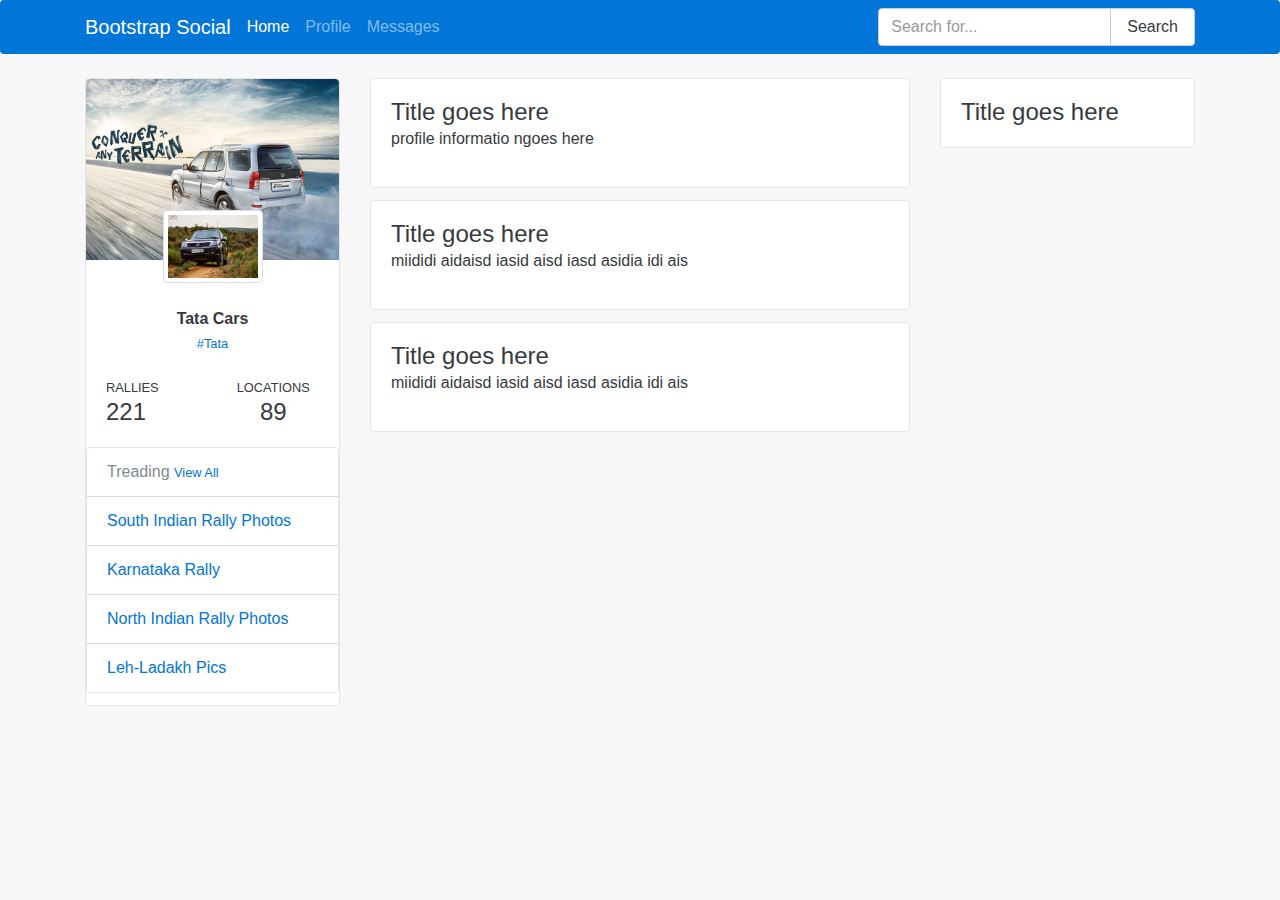
==== Bootstrap-facebook-web-design/index.html @ 67c42d11 "Bootstrap-socialmedia-design" ====
<!doctype html>

<head>
    <!-- Required meta tags always come first -->
    <meta charset="utf-8">
    <meta name="viewport" content="width=device-width, initial-scale=1, shrink-to-fit=no">
    <meta http-equiv="x-ua-compatible" content="ie=edge">

    <title>Introduction to Bootstrap</title>

    <!-- Bootstrap CSS -->
    <link rel="stylesheet" type="text/css" href="css/bootstrap.css">




    <!-- jQuery first, then Bootstrap JS. -->
    <script type="text/javascript" src="js/jquery.min.js"></script>
    <script type="text/javascript" src="js/tether.min.js"></script>
    <script type="text/javascript" src="js/bootstrap.js"></script>
</head>

<body class="bg-faded">

    <nav class="navbar navbar-dark bg-primary">

        <div class="container">

            <button class="navbar-toggler hidden-md-up" type="button" data-toggle="collapse" data-target="#collapsingNavbar">
                    &#9776;
            </button>

            <div class="collapse navbar-toggleable-sm" id="collapsingNavbar">

                <a class="navbar-brand hidden-sm-down" href="#">Bootstrap Social</a>

                <ul class="nav navbar-nav">
                    <li class="nav-item active">
                        <a class="nav-link" href="#">Home</a>
                    </li>
                    <li class="nav-item">
                        <a class="nav-link" href="#">Profile</a>
                    </li>
                    <li class="nav-item">
                        <a class="nav-link" href="#" data-toggle="modal" data-target="#messages">Messages</a>
                    </li>
                </ul>

                <form class="pull-xs-right hidden-sm-down">
                    <div class="input-group ">
                        <input type="text" class="form-control" placeholder="Search for...">
                        <span class="input-group-btn">
                            <button class="btn btn-secondary" type="button">Search</button>
                        </span>
                    </div>
                </form>

            </div>

        </div>

    </nav>
    <div class="container p-t-2">

        <div class="row">
            <div class="col-lg-3 col-md-4 col-xs-12">
                <div class="card">
                    <img class="card-img-top" src="img/background.jpg" width="100%">
                    <div class="card-block text-xs-center">
                        <img class="img-thumbnail m-b-2" src="img/thumb.jpg" style="max-width: 100px; margin-top: -70px">
                        <p class="card-title m-b-0"><strong>Tata Cars</strong></p>
                        <a href="#">
                        <small>#Tata</small></a>
                    </div>
                    <div class="card-block p-t-0">
                        <div class="row">
                            <div class="col-xs-6">
                                <small class="text-muter text-uppercase"> Rallies</small>
                                <span class="h4 text-xs-center">221</span>
                            </div>
                            <div class="col-xs-6 text-xs-center">
                                <small class="text-muter text-uppercase"> Locations</small>
                                <span class="h4">89</span>

                            </div>
                        </div>

                    </div>
                    <div class="card hidden-md-down">
                        <ul class="list-group list-group-flush">
                            <li class="list-group-item text-muted">
                                Treading
                                <small><a href="#">View All</a></small>
                            </li>
                            <li class="list-group-item"><a href="#">South Indian Rally Photos</a></li>
                            <li class="list-group-item"><a href="#">Karnataka Rally</a></li>

                            <li class="list-group-item"><a href="#">North Indian Rally Photos</a></li>

                            <li class="list-group-item"><a href="#">Leh-Ladakh Pics</a></li>


                        </ul>
                    </div>
                </div>


            </div>
            <div class="col-lg-6 col-md-8 col-xs-12 ">
                <div class="card">
                    <div class="card-block">
                        <span class="h4 card-title">Title goes here</span>
                        <p>profile informatio ngoes here</p>
                    </div>

                </div>
                <div class="card">
                    <div class="card-block">
                        <span class="h4 card-title">Title goes here</span>
                        <p>miididi aidaisd iasid aisd iasd asidia idi ais</p>

                    </div>

                </div>

                <div class="card">
                    <div class="card-block">
                        <span class="h4 card-title">Title goes here</span>
                        <p>miididi aidaisd iasid aisd iasd asidia idi ais</p>
                    </div>

                </div>
            </div>

            <div class="col-lg-3 col-md-12 col-xs-12 hidden-xs-down">
                <div class="card">
                    <div class="card-block">
                        <span class="h4 card-title">Title goes here</span>
                    </div>
                </div>
            </div>

        </div>
    </div>



</body>

</html>
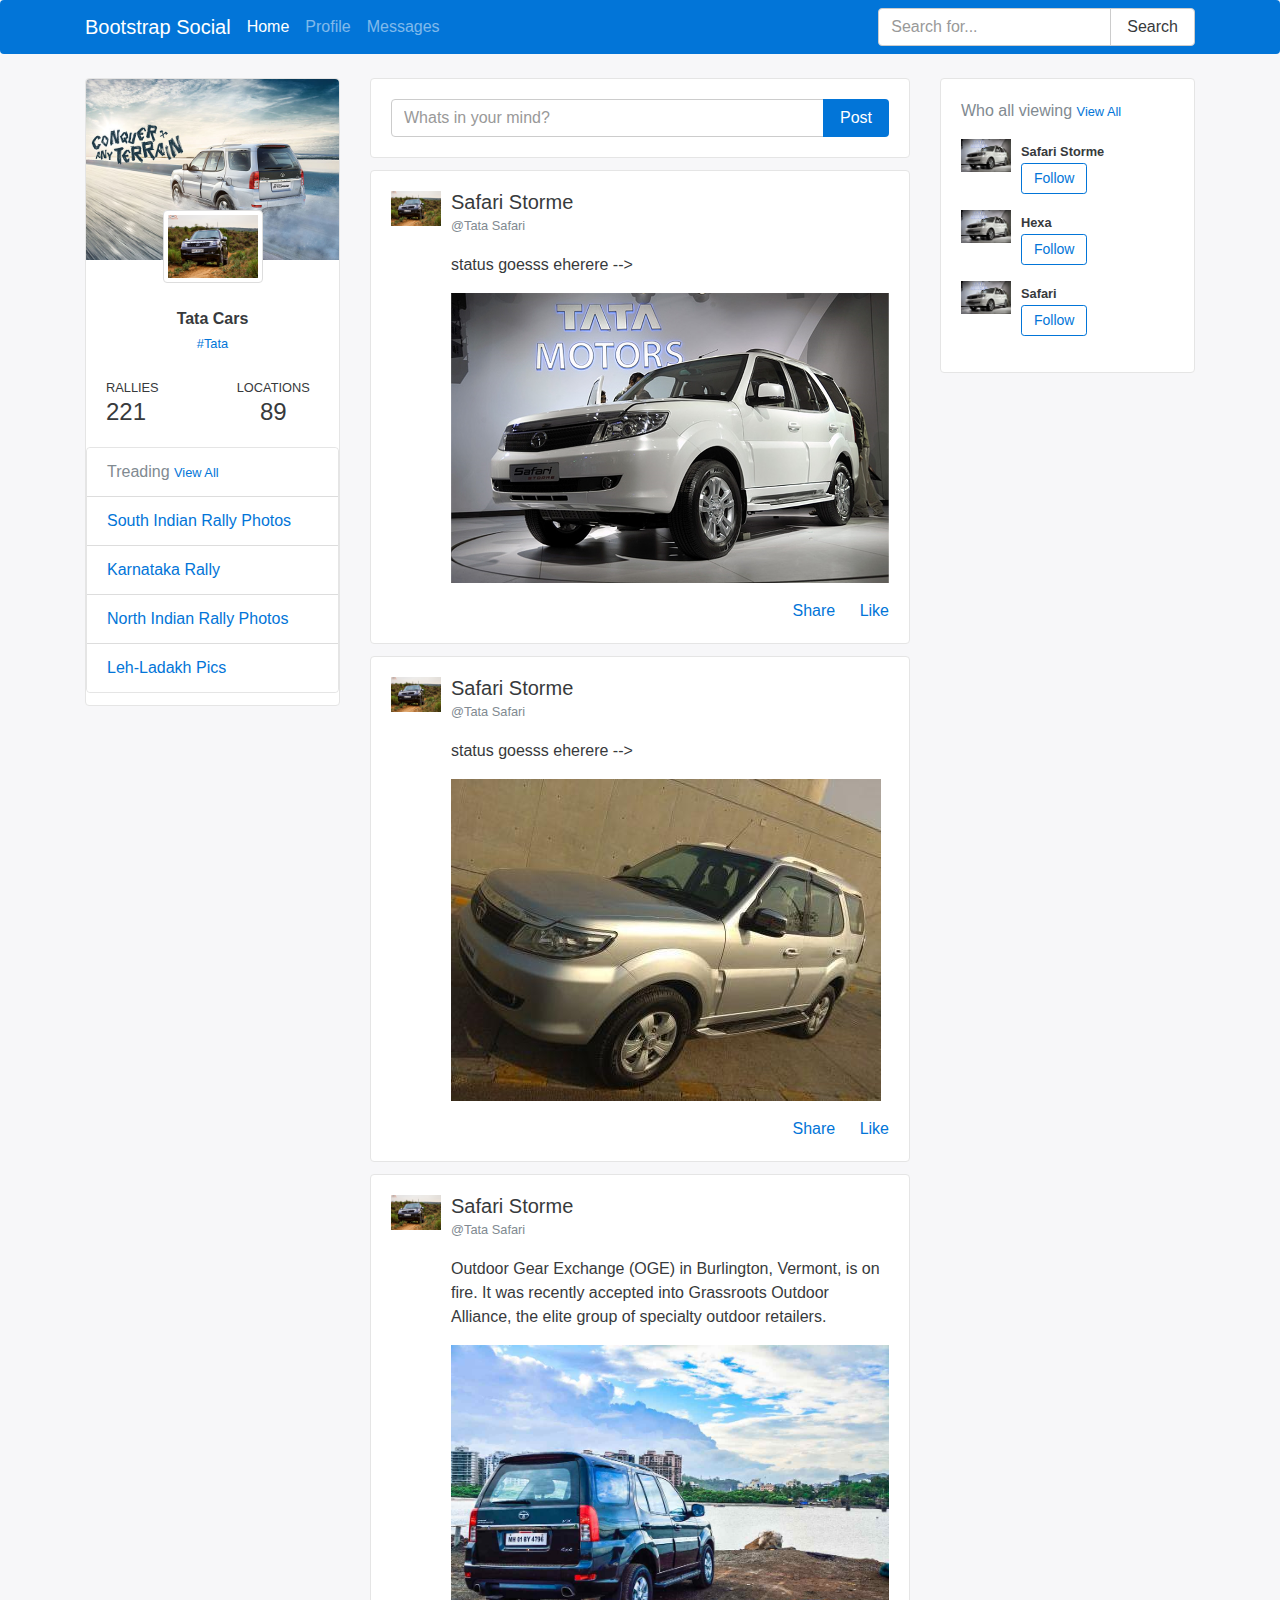
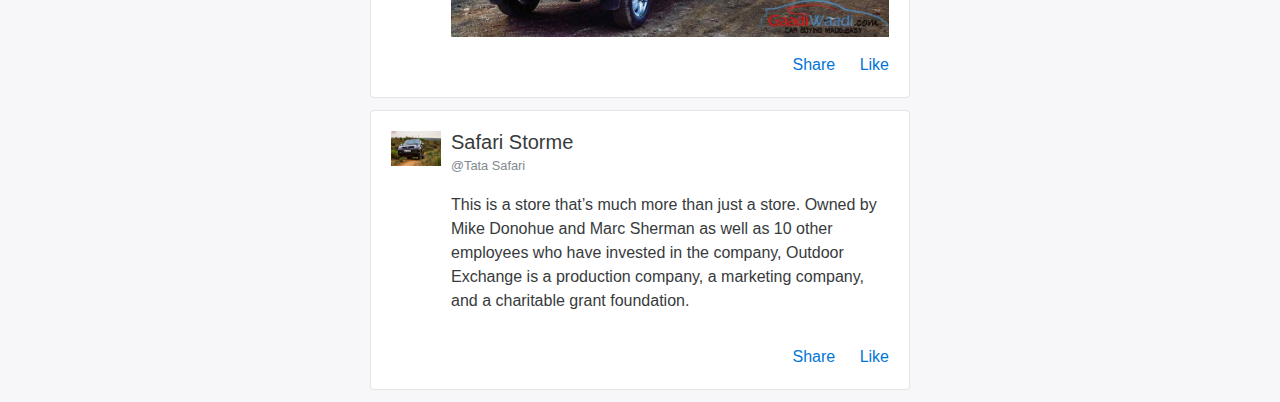
==== commit a840f353: "modal and profile page added" ====
--- a/Bootstrap-facebook-web-design/index.html
+++ b/Bootstrap-facebook-web-design/index.html
@@ -36,10 +36,10 @@
 
                 <ul class="nav navbar-nav">
                     <li class="nav-item active">
-                        <a class="nav-link" href="#">Home</a>
+                        <a class="nav-link" href="index.html">Home</a>
                     </li>
-                    <li class="nav-item">
-                        <a class="nav-link" href="#">Profile</a>
+                    <li class="nav-item ">
+                        <a class="nav-link" href="profile.html">Profile</a>
                     </li>
                     <li class="nav-item">
                         <a class="nav-link" href="#" data-toggle="modal" data-target="#messages">Messages</a>
@@ -107,27 +107,104 @@
 
             </div>
             <div class="col-lg-6 col-md-8 col-xs-12 ">
-                <div class="card">
-                    <div class="card-block">
-                        <span class="h4 card-title">Title goes here</span>
-                        <p>profile informatio ngoes here</p>
-                    </div>
-
-                </div>
-                <div class="card">
-                    <div class="card-block">
-                        <span class="h4 card-title">Title goes here</span>
-                        <p>miididi aidaisd iasid aisd iasd asidia idi ais</p>
-
-                    </div>
-
-                </div>
-
-                <div class="card">
-                    <div class="card-block">
-                        <span class="h4 card-title">Title goes here</span>
-                        <p>miididi aidaisd iasid aisd iasd asidia idi ais</p>
-                    </div>
+                <div class=" card card-block">
+                    <div class="input-group">
+                        <input type="text" class="form-control" placeholder="Whats in your mind?">
+                        <span class="input-group-btn">
+                        <button type="button" class="btn bg-primary">Post</button></span>
+                    </div>
+                </div>
+                <div class="card card-block">
+                    <div class="media">
+                        <a href="#" class="media-left">
+                            <img src="img/thumb.jpg" class="media-object" style="max-width: 50px">
+                            </a>
+                        <div class="media-body">
+                            <h5 class="media-heading m-b-0">Safari Storme</h5>
+                            <div class="m-b-1 text-muted">
+                                <small>@Tata Safari</small>
+                            </div>
+                            <p> status goesss eherere --></p>
+                            <img class="img-fluid" src="img/tata-cars1.jpg">
+
+                        </div>
+                    </div>
+                    <div class="text-xs-right">
+                        <a href="#" class="card-link">Share</a>
+                        <a href="#" class="card-link">Like</a>
+
+
+                    </div>
+
+
+                </div>
+                <div class="card card-block">
+                    <div class="media">
+                        <a href="#" class="media-left">
+                            <img src="img/thumb.jpg" class="media-object" style="max-width: 50px">
+                            </a>
+                        <div class="media-body">
+                            <h5 class="media-heading m-b-0">Safari Storme</h5>
+                            <div class="m-b-1 text-muted">
+                                <small>@Tata Safari</small>
+                            </div>
+                            <p> status goesss eherere --></p>
+                            <img class="img-fluid" src="img/tata-cars-2.jpg">
+
+                        </div>
+                    </div>
+                    <div class="text-xs-right">
+                        <a href="#" class="card-link">Share</a>
+                        <a href="#" class="card-link">Like</a>
+
+
+                    </div>
+
+
+                </div>
+                <div class="card card-block">
+                    <div class="media">
+                        <a href="#" class="media-left">
+                            <img src="img/thumb.jpg" class="media-object" style="max-width: 50px">
+                            </a>
+                        <div class="media-body">
+                            <h5 class="media-heading m-b-0">Safari Storme</h5>
+                            <div class="m-b-1 text-muted">
+                                <small>@Tata Safari</small>
+                            </div>
+                            <p>Outdoor Gear Exchange (OGE) in Burlington, Vermont, is on fire. It was recently accepted into Grassroots Outdoor Alliance, the elite group of specialty outdoor retailers.</p>
+                            <img class="img-fluid" src="img/tata-cars-3.jpg">
+                        </div>
+                    </div>
+                    <div class="text-xs-right">
+                        <a href="#" class="card-link">Share</a>
+                        <a href="#" class="card-link">Like</a>
+
+
+                    </div>
+
+
+                </div>
+                <div class="card card-block">
+                    <div class="media">
+                        <a href="#" class="media-left">
+                            <img src="img/thumb.jpg" class="media-object" style="max-width: 50px">
+                            </a>
+                        <div class="media-body">
+                            <h5 class="media-heading m-b-0">Safari Storme</h5>
+                            <div class="m-b-1 text-muted">
+                                <small>@Tata Safari</small>
+                            </div>
+                            <p> This is a store that’s much more than just a store. Owned by Mike Donohue and Marc Sherman as well as 10 other employees who have invested in the company, Outdoor Exchange is a production company, a marketing company, and a charitable grant foundation.</p>
+                        </div>
+                    </div>
+                    <div class="text-xs-right">
+                        <a href="#" class="card-link">Share</a>
+                        <a href="#" class="card-link">Like</a>
+
+
+                    </div>
+
 
                 </div>
             </div>
@@ -135,7 +212,36 @@
             <div class="col-lg-3 col-md-12 col-xs-12 hidden-xs-down">
                 <div class="card">
                     <div class="card-block">
-                        <span class="h4 card-title">Title goes here</span>
+                        <p class="text-muted"> Who all viewing
+                            <small><a href="#">View All</a></small> </p>
+
+                        <div class="media">
+                            <a href="#" class="media-left">
+                                <img class="media-object" style="max-width: 50px" src="img/tata-cars1.jpg"></a>
+                            <div class="media-body">
+                                <p class="media-heading m-b-0"><small><strong>Safari Storme</strong></small></p>
+                                <button type="button" class="btn btn-primary-outline btn-sm">Follow</button>
+                            </div>
+                        </div>
+
+                        <div class="media">
+                            <a href="#" class="media-left">
+                                <img class="media-object" style="max-width: 50px" src="img/tata-cars1.jpg"></a>
+                            <div class="media-body">
+                                <p class="media-heading m-b-0"><small><strong>Hexa</strong></small></p>
+                                <button type="button" class="btn btn-primary-outline btn-sm">Follow</button>
+                            </div>
+                        </div>
+
+
+                        <div class="media">
+                            <a href="#" class="media-left">
+                                <img class="media-object" style="max-width: 50px" src="img/tata-cars1.jpg"></a>
+                            <div class="media-body">
+                                <p class="media-heading m-b-0"><small><strong>Safari</strong></small></p>
+                                <button type="button" class="btn btn-primary-outline btn-sm">Follow</button>
+                            </div>
+                        </div>
                     </div>
                 </div>
             </div>
@@ -143,6 +249,55 @@
         </div>
     </div>
 
+    <div class="modal fade" id="messages" tabindex="-1" role="dialog" aria-labelledby="Messages" aria-hidden="true">
+        <div class="modal-dialog" role="document">
+            <div class="modal-content">
+                <div class="modal-header">
+                    <button type="button" class="close" data-dismiss="modal" aria-label="close">
+                        <span aria-hidden="true">&times;</span>
+                    </button>
+                    <h4 class="modal-title">Messages</h4>
+                </div>
+                <div class="modal-body">
+                    <div class="list-group">
+                        <a href="#" class="list-group-item">
+                            <div class="media">
+                                <div class="media-left">
+                                    <img class="media-object" style="max-width: 50px" src="img/tata-cars1.jpg"></div>
+                                <div class="media-body">
+                                    <p class="media-heading m-b-0"><small><strong>Safari Storme</strong></small></p>
+                                </div>
+                            </div>
+
+                            <div class="media">
+                                <div class="media-left">
+                                    <img class="media-object" style="max-width: 50px" src="img/tata-cars1.jpg"></div>
+                                <div class="media-body">
+                                    <p class="media-heading m-b-0"><small><strong>Safari Storme</strong></small></p>
+                                </div>
+                            </div>
+
+                            <div class="media">
+                                <div class="media-left">
+                                    <img class="media-object" style="max-width: 50px" src="img/tata-cars1.jpg"></div>
+                                <div class="media-body">
+                                    <p class="media-heading m-b-0"><small><strong>Safari Storme</strong></small></p>
+                                    <p class="m-b-0"> how are you??</p>
+                                </div>
+                            </div>
+                        </a>
+                    </div>
+
+
+                    <div class="modal-footer">
+                        <button class="btn btn-primary">New Messages</button>
+                        <button class="btn btn-secondary" data-dismiss="modal">close</button>
+                    </div>
+                </div>
+            </div>
+
+        </div>
+    </div>
 
 
 </body>
